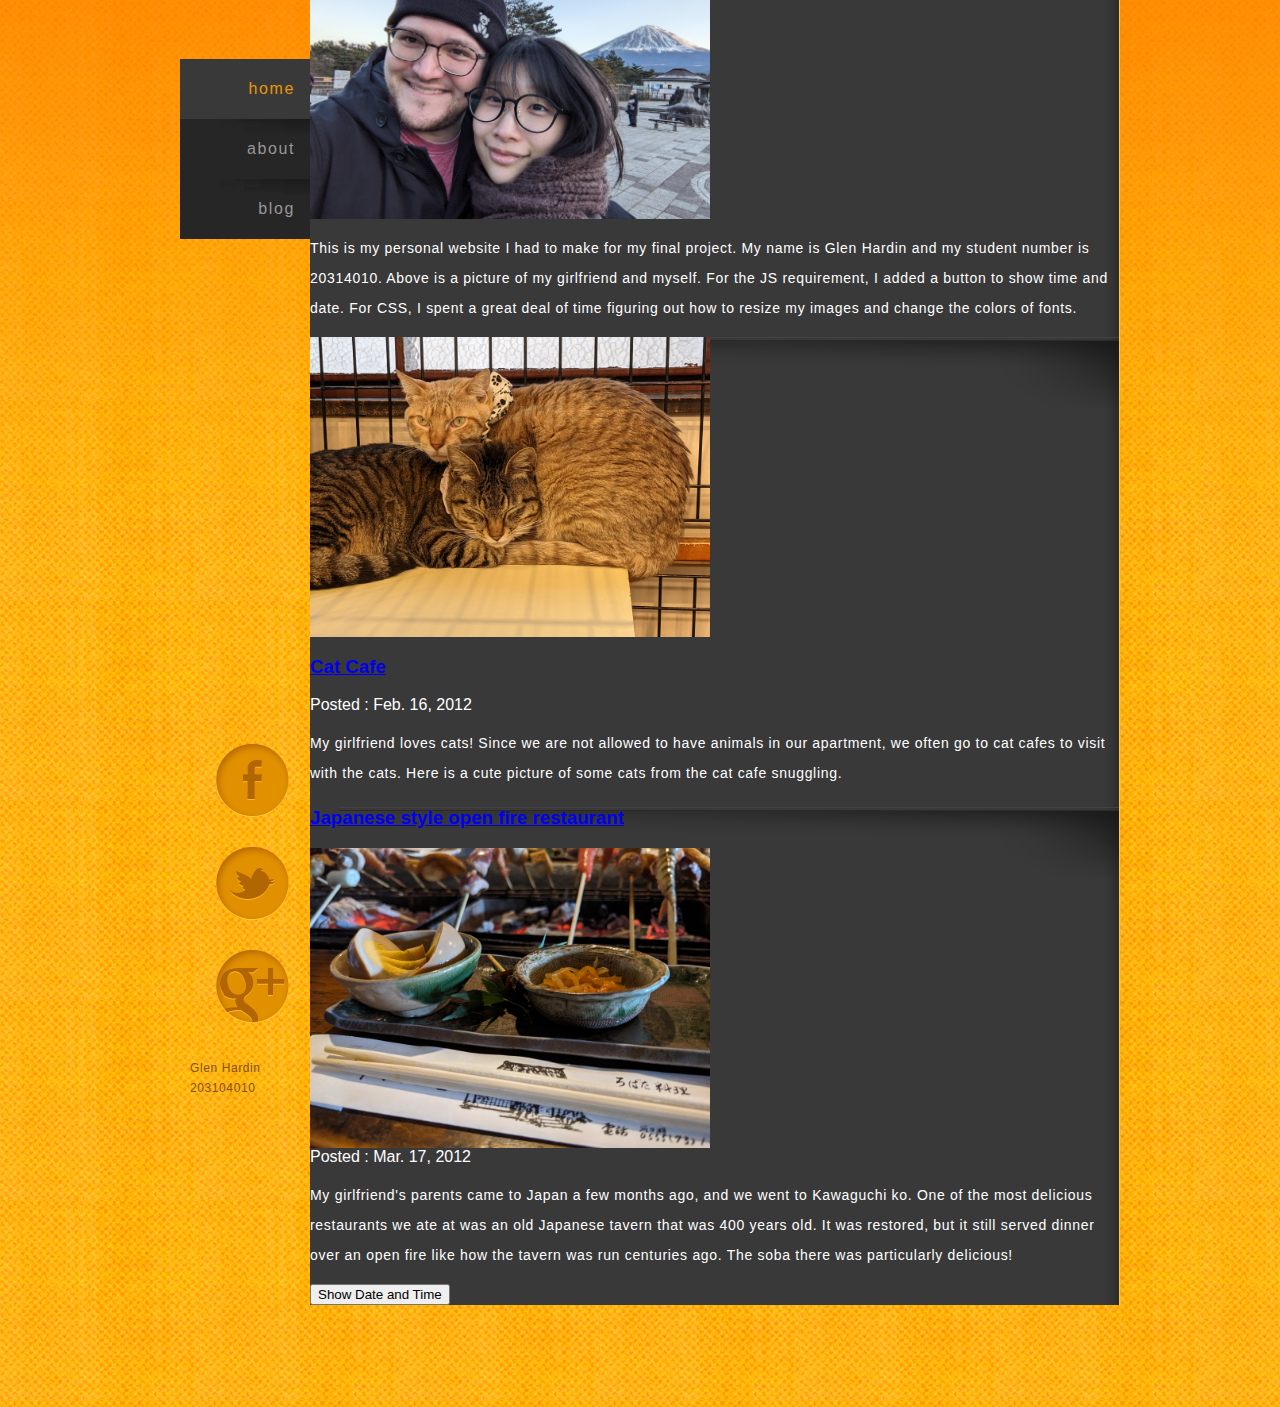
==== index.html @ 739bc6a3 "Update index.html" ====
<!DOCTYPE html>
<!-- Website template by freewebsitetemplates.com -->
<html>

<head>
    <meta charset="UTF-8">
    <title>Personal Website Template</title>
    <link rel="stylesheet" href="css/style.css" type="text/css">
    <script>
        function showDateTime() {
            var currentDate = new Date();
            alert("Current date and time: " + currentDate);
        }
    </script>
</head>

<body>
    <div class="background">
        <div class="page">
            <div class="logo">
                <span> <a href="index.html"><img src="images/logo.png" alt=""></a> </span>
            </div>
            <div class="sidebar">
                <ul>
                    <li class="selected">
                        <a href="index.html">home</a>
                    </li>
                    <li>
                        <a href="about.html">about</a>
                    </li>
                    <li>
                        <a href="blog.html">blog</a>
                    </li>
                </ul>
                <div class="connect">
                    <a href="http://freewebsitetemplates.com/go/facebook/" id="facebook">facebook</a>
                    <a href="http://freewebsitetemplates.com/go/twitter/" id="twitter">twitter</a>
                    <a href="http://freewebsitetemplates.com/go/googleplus/" id="googleplus">googleplus</a>
                </div>
                <p class="footnote">
                    Glen Hardin <br> 203104010
                </p>
            </div>
            <div class="body">
                <ul>
                    <li class="first">
                        <h3><a href="blog.html">Latest shots: practice mode</a></h3>
                        <span>Posted : Feb. 14, 2012</span> <a href="blog.html"><img src="images/girl.jpg" class="resize-400px" alt=""></a>
                        <p>
                            This is my personal website I had to make for my final project. My name is Glen Hardin and my student number is 20314010. Above is a picture of my girlfriend and myself. For the JS requirement, I added a button to show time and date. For CSS, I spent a great deal of time figuring out how to resize my images and change the colors of fonts.
                        </p>
                    </li>
                    <li class="second">
                        <a href="blog.html"><img src="images/puppy.jpg" class="resize-400px" alt=""></a>
                        <h3><a href="blog.html">Cat Cafe</a></h3>
                        <span>Posted : Feb. 16, 2012</span>
                        <p>
                            My girlfriend loves cats! Since we are not allowed to have animals in our apartment, we often go to cat cafes to visit with the cats. Here is a cute picture of some cats from the cat cafe snuggling.
                        </p>
                    </li>
                    <li class="third">
                        <h3><a href="blog.html">Japanese style open fire restaurant</a></h3>
                        <a href=""><img src="images/grilled-pork.jpg" class="resize-400px" alt=""></a> <span>Posted : Mar. 17, 2012</span>
                        <p>
                            My girlfriend's parents came to Japan a few months ago, and we went to Kawaguchi ko. One of the most delicious restaurants we ate at was an old Japanese tavern that was 400 years old. It was restored, but it still served dinner over an open fire like how the tavern was run centuries ago. The soba there was particularly delicious!
                        </p>
                    </li>
                </ul>
                
                <button onclick="showDateTime()">Show Date and Time</button>
                
            </div>
        </div>
    </div>
</body>

</html>
---- css/style.css ----
/* Website template by freewebsitetemplates.com */
/*------------------------- Layout styles ------------------------*/

body {
    background: url(../images/bg-body.jpg);
    margin: 0;
    font-family: Arial, Helvetica, sans-serif;
    color: #fff; /* Change color to white */
}

a {
    outline: none;
}

a img {
    border: 0;
    display: block;
}

.resize-400px {
    max-width: 400px;
    height: auto;
}

.background {
    background: url(../images/bg-background.png) repeat-x left top;
}

.page {
    width: 960px;
    margin: 0 auto;
    position: relative;
    overflow: hidden;
    padding: 0 0 102px 0;
}

p {
    font-size: 14px;
    line-height: 30px;
    letter-spacing: 0.05em;
    color: #fff; /* Change color to white */
}

p a {
    color: #BFBFBF;
}

p a:hover {
    color: #d8d6bd;
}

/*------------------------- Sidebar ------------------------*/

.sidebar {
    float: left;
    margin: 59px 0 0;
    overflow: hidden;
    padding: 0 0 28px 20px;
    position: relative;
    width: 130px;
}

.sidebar ul {
    list-style: none;
    padding: 0;
    margin: 0;
}

.sidebar ul li.selected {
    background: url(../images/bg-nav-selected.jpg) no-repeat;
}

.sidebar ul li {
    background: url(../images/bg-nav.jpg) no-repeat;
    width: 130px;
    height: 60px;
    text-align: right;
}

.sidebar ul li a {
    font-family: Arial, Helvetica, sans-serif;
    color: #989898;
    font-size: 16px;
    text-decoration: none;
    line-height: 60px;
    letter-spacing: 0.1em;
    height: 60px;
    width: 115px;
    display: block;
    padding: 0 15px 0 0;
}

.sidebar ul li.selected a {
    color: #ec9701;
    font-family: Tahoma, Verdana, Segoe, sans-serif;
}

.sidebar ul li.selected a:hover {
    color: #ec9701;
}

.sidebar ul li a:hover {
    color: #fff;
}

.connect {
    margin: 505px 0 0;
}

.connect a {
    height: 73px;
    width: 73px;
    display: block;
    text-indent: -99999px;
    margin: 0 0 30px 36px;
}

.connect a#facebook {
    background: url(../images/icons.png) no-repeat 0 0;
}

.connect a#facebook:hover {
    background: url(../images/icons.png) no-repeat 0 -225px;
}

.connect a#twitter {
    background: url(../images/icons.png) no-repeat 0 -75px;
}

.connect a#twitter:hover {
    background: url(../images/icons.png) no-repeat 0 -300px;
}

.connect a#googleplus {
    background: url(../images/icons.png) no-repeat 0 -150px;
}

.connect a#googleplus:hover {
    background: url(../images/icons.png) no-repeat 0 -375px;
}

.sidebar p.footnote {
    font-family: Arial, Helvetica, sans-serif;
    color: #84500d;
    line-height: 20px;
    margin: 35px 0 0 10px;
    font-size: 12px;
}

/*------------------------- Body ------------------------*/

.body {
    float: left;
    width: 809px;
    border-width: 1px;
    border-style: none solid none none;
    border-color: #fec848;
    background: url(../images/bg-content.jpg) repeat-y;
    margin: -171px 0 0;
    min-height: 1289px;
}

.body ul {
    list-style: none;
    padding: 0;
    margin: 0;
}

.body ul li p {
}

.body ul li {
    background: url(../images/separator.jpg) no-repeat right top;
}

.body ul li.first {
    background: url(../images/bg-first-separator.jpg) no-repeat left top;
}

.body ul li.first h3 {
    margin: 0 0 0 30px;
    padding: 44px 0 0;
}

.body ul li.first h3 a {
    font-family: Georgia, "Times New Roman", Times, serif;
    font-size: 25px;
    color: #ff8a00;
    text-decoration: none;
    font-weight: normal;
    line-height:
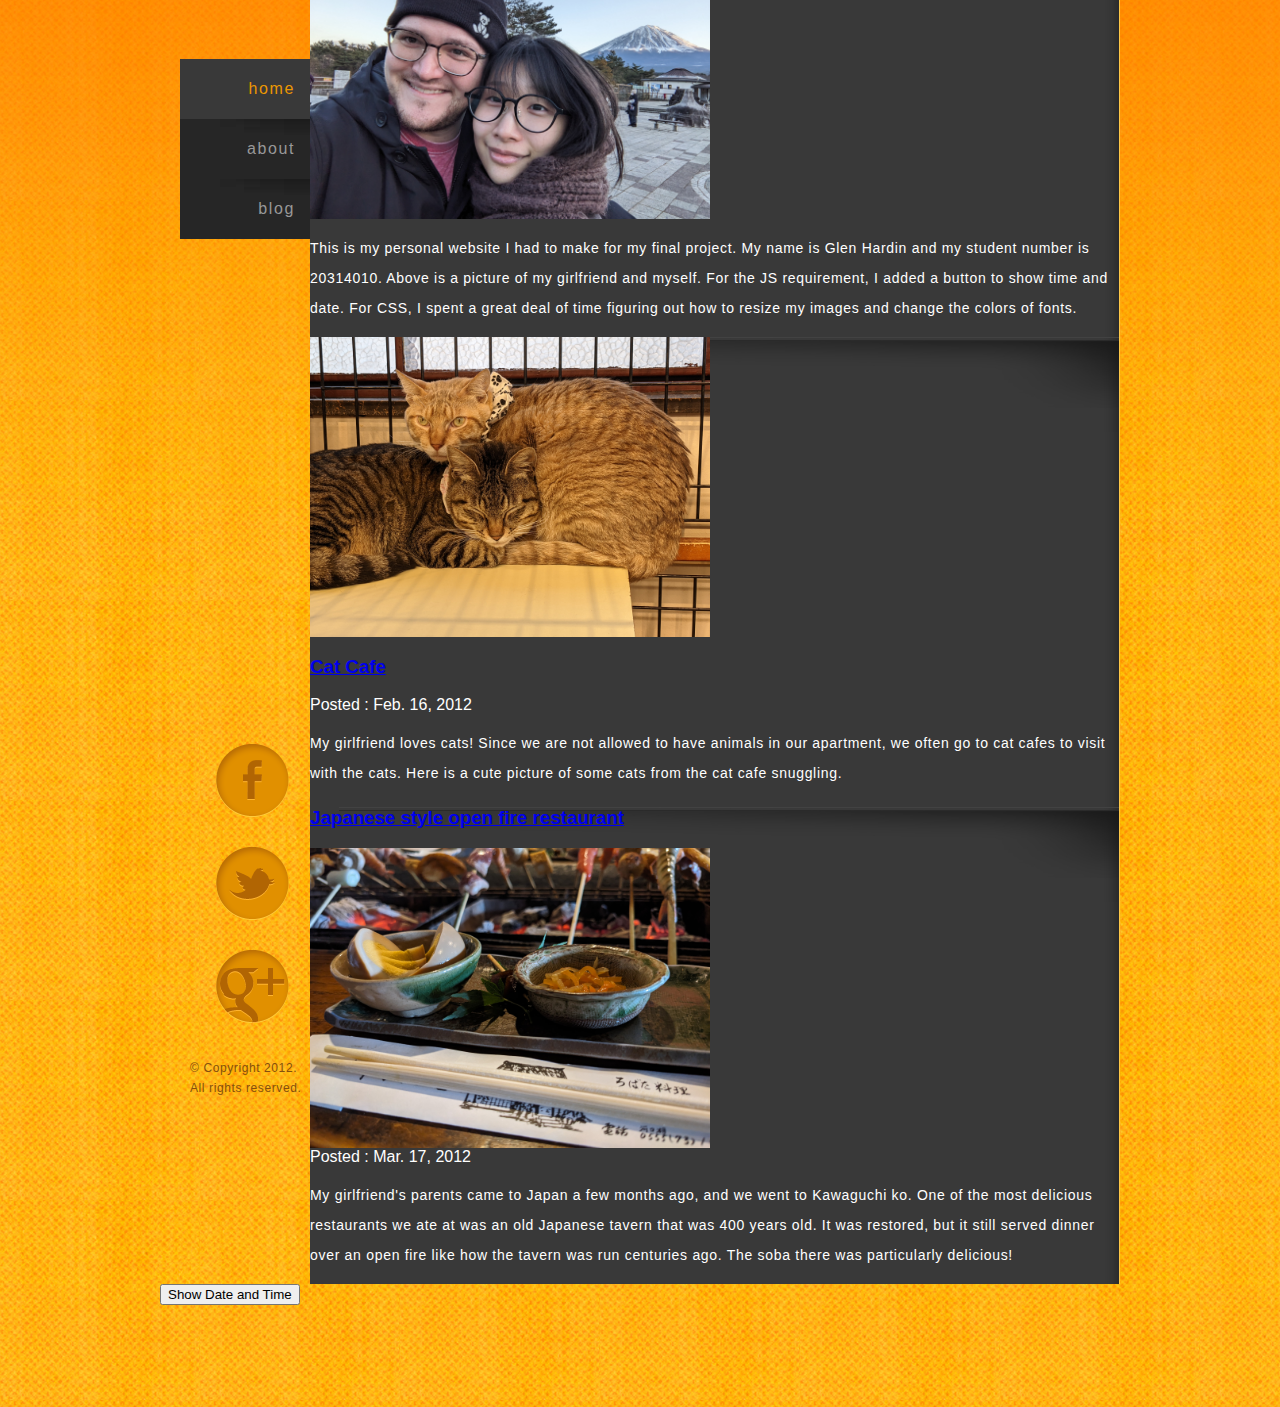
==== commit c7b2d5ec: "Update index.html" ====
--- a/index.html
+++ b/index.html
@@ -38,7 +38,7 @@
                     <a href="http://freewebsitetemplates.com/go/googleplus/" id="googleplus">googleplus</a>
                 </div>
                 <p class="footnote">
-                    Glen Hardin <br> 203104010
+                    &#169; Copyright 2012. <br> All rights reserved.
                 </p>
             </div>
             <div class="body">
@@ -66,10 +66,10 @@
                         </p>
                     </li>
                 </ul>
-                
-                <button onclick="showDateTime()">Show Date and Time</button>
-                
             </div>
+            
+            <button onclick="showDateTime()">Show Date and Time</button>
+            
         </div>
     </div>
 </body>
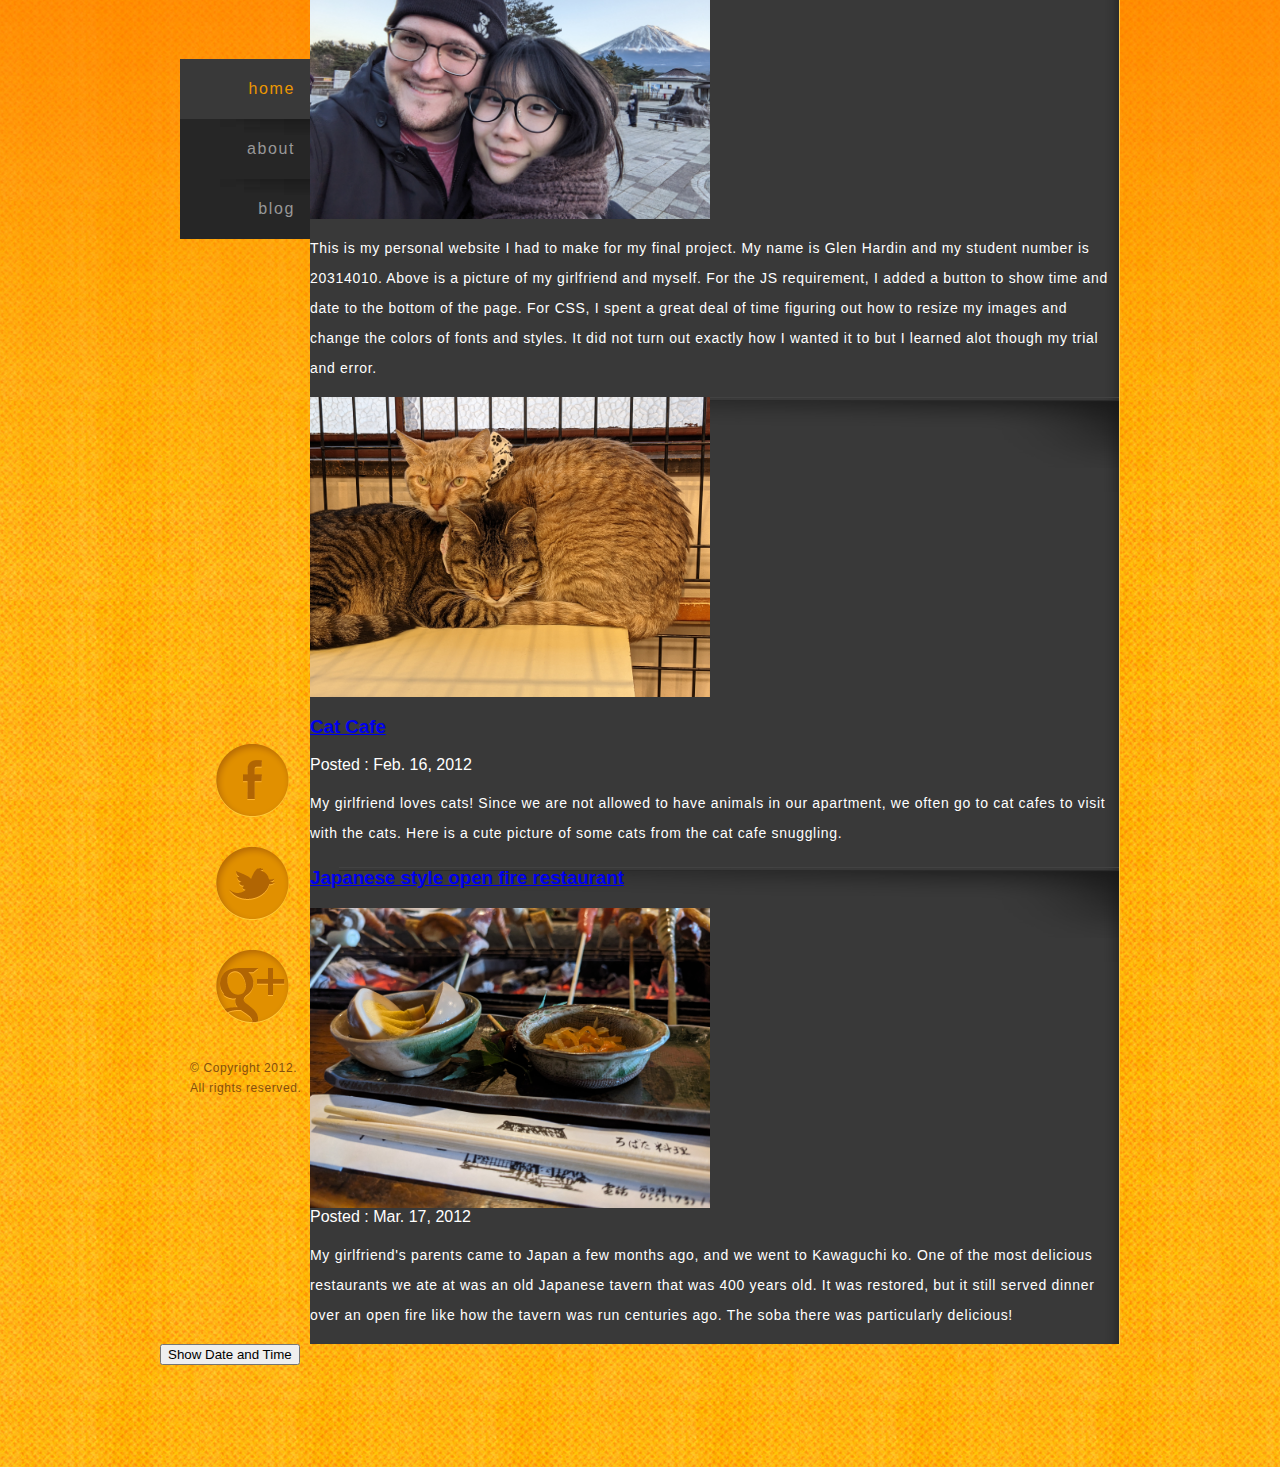
==== commit 86ae54ab: "Update index.html" ====
--- a/index.html
+++ b/index.html
@@ -11,6 +11,13 @@
             var currentDate = new Date();
             alert("Current date and time: " + currentDate);
         }
+         
+        function showWelcomeMessage() {
+            alert("Welcome to my website Proffesor, I hope you had a good holiday!");
+        }
+
+        
+        window.onload = showWelcomeMessage;
     </script>
 </head>
 
@@ -47,7 +54,7 @@
                         <h3><a href="blog.html">Latest shots: practice mode</a></h3>
                         <span>Posted : Feb. 14, 2012</span> <a href="blog.html"><img src="images/girl.jpg" class="resize-400px" alt=""></a>
                         <p>
-                            This is my personal website I had to make for my final project. My name is Glen Hardin and my student number is 20314010. Above is a picture of my girlfriend and myself. For the JS requirement, I added a button to show time and date. For CSS, I spent a great deal of time figuring out how to resize my images and change the colors of fonts.
+                            This is my personal website I had to make for my final project. My name is Glen Hardin and my student number is 20314010. Above is a picture of my girlfriend and myself. For the JS requirement, I added a button to show time and date to the bottom of the page. For CSS, I spent a great deal of time figuring out how to resize my images and change the colors of fonts and styles. It did not turn out exactly how I wanted it to but I learned alot though my trial and error.
                         </p>
                     </li>
                     <li class="second">
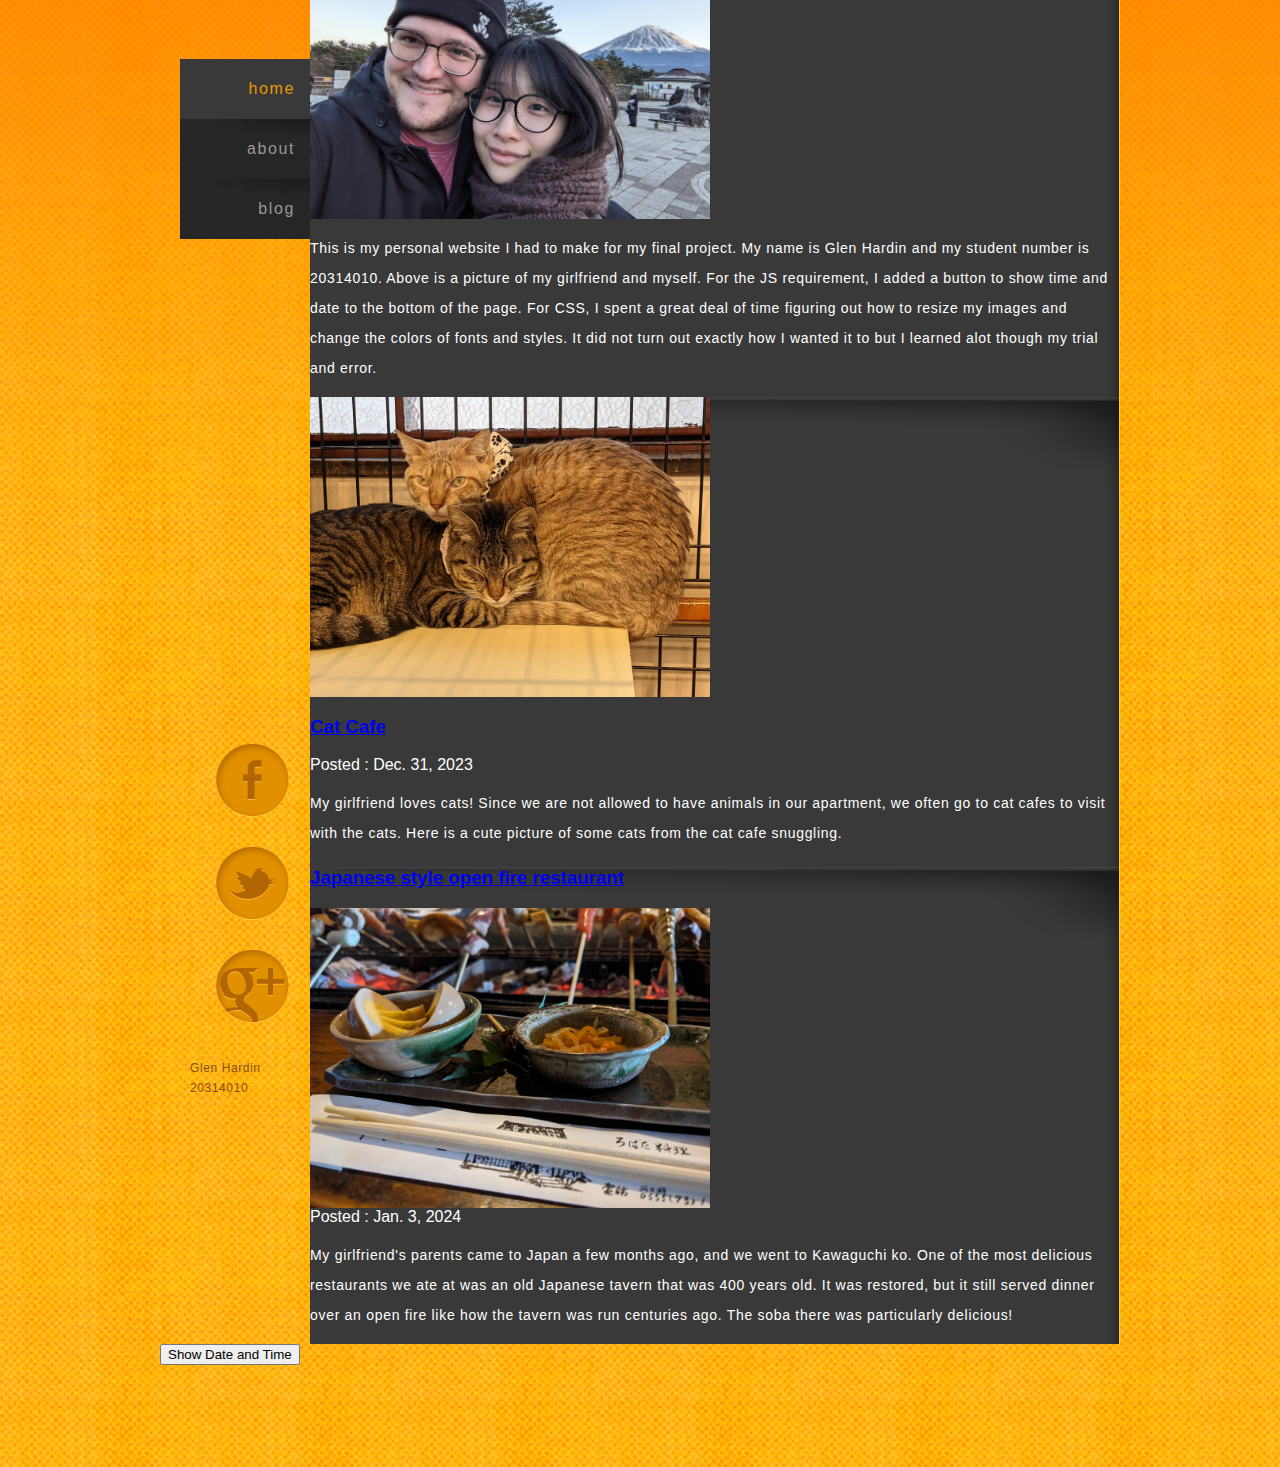
==== commit 03d31f87: "Update index.html" ====
--- a/index.html
+++ b/index.html
@@ -45,14 +45,14 @@
                     <a href="http://freewebsitetemplates.com/go/googleplus/" id="googleplus">googleplus</a>
                 </div>
                 <p class="footnote">
-                    &#169; Copyright 2012. <br> All rights reserved.
+                    Glen Hardin <br> 20314010
                 </p>
             </div>
             <div class="body">
                 <ul>
                     <li class="first">
                         <h3><a href="blog.html">Latest shots: practice mode</a></h3>
-                        <span>Posted : Feb. 14, 2012</span> <a href="blog.html"><img src="images/girl.jpg" class="resize-400px" alt=""></a>
+                        <span>Posted : Dec. 27, 2023</span> <a href="blog.html"><img src="images/girl.jpg" class="resize-400px" alt=""></a>
                         <p>
                             This is my personal website I had to make for my final project. My name is Glen Hardin and my student number is 20314010. Above is a picture of my girlfriend and myself. For the JS requirement, I added a button to show time and date to the bottom of the page. For CSS, I spent a great deal of time figuring out how to resize my images and change the colors of fonts and styles. It did not turn out exactly how I wanted it to but I learned alot though my trial and error.
                         </p>
@@ -60,14 +60,14 @@
                     <li class="second">
                         <a href="blog.html"><img src="images/puppy.jpg" class="resize-400px" alt=""></a>
                         <h3><a href="blog.html">Cat Cafe</a></h3>
-                        <span>Posted : Feb. 16, 2012</span>
+                        <span>Posted : Dec. 31, 2023</span>
                         <p>
                             My girlfriend loves cats! Since we are not allowed to have animals in our apartment, we often go to cat cafes to visit with the cats. Here is a cute picture of some cats from the cat cafe snuggling.
                         </p>
                     </li>
                     <li class="third">
                         <h3><a href="blog.html">Japanese style open fire restaurant</a></h3>
-                        <a href=""><img src="images/grilled-pork.jpg" class="resize-400px" alt=""></a> <span>Posted : Mar. 17, 2012</span>
+                        <a href=""><img src="images/grilled-pork.jpg" class="resize-400px" alt=""></a> <span>Posted : Jan. 3, 2024</span>
                         <p>
                             My girlfriend's parents came to Japan a few months ago, and we went to Kawaguchi ko. One of the most delicious restaurants we ate at was an old Japanese tavern that was 400 years old. It was restored, but it still served dinner over an open fire like how the tavern was run centuries ago. The soba there was particularly delicious!
                         </p>
--- a/css/style.css
+++ b/css/style.css
@@ -5,7 +5,7 @@
     background: url(../images/bg-body.jpg);
     margin: 0;
     font-family: Arial, Helvetica, sans-serif;
-    color: #fff; /* Change color to white */
+    color: #fff; 
 }
 
 a {
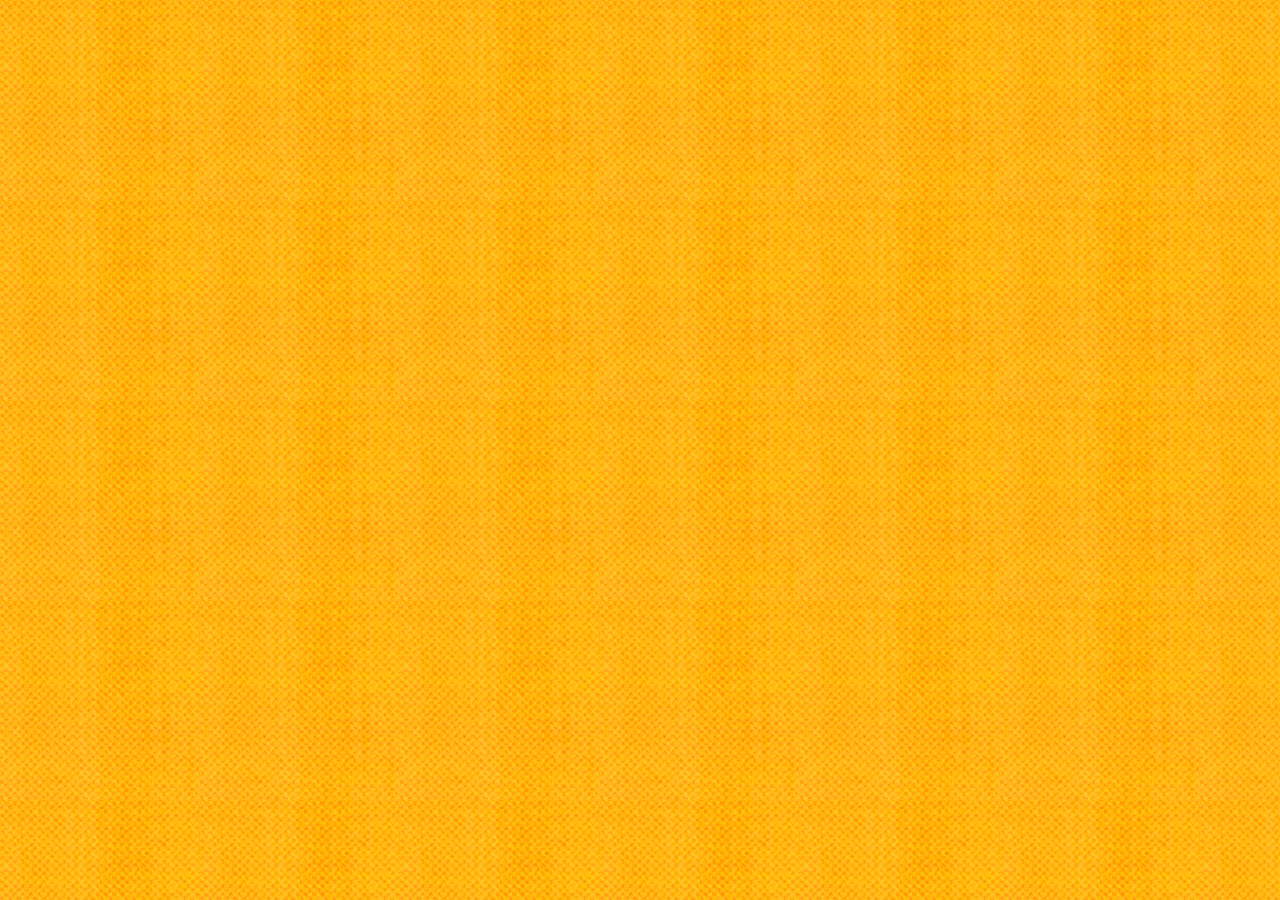
==== commit 7dd41943: "Update index.html" ====
--- a/index.html
+++ b/index.html
@@ -6,6 +6,10 @@
     <meta charset="UTF-8">
     <title>Personal Website Template</title>
     <link rel="stylesheet" href="css/style.css" type="text/css">
+    <style>
+        body {
+            margin-top: 20px; 
+        }
     <script>
         function showDateTime() {
             var currentDate = new Date();
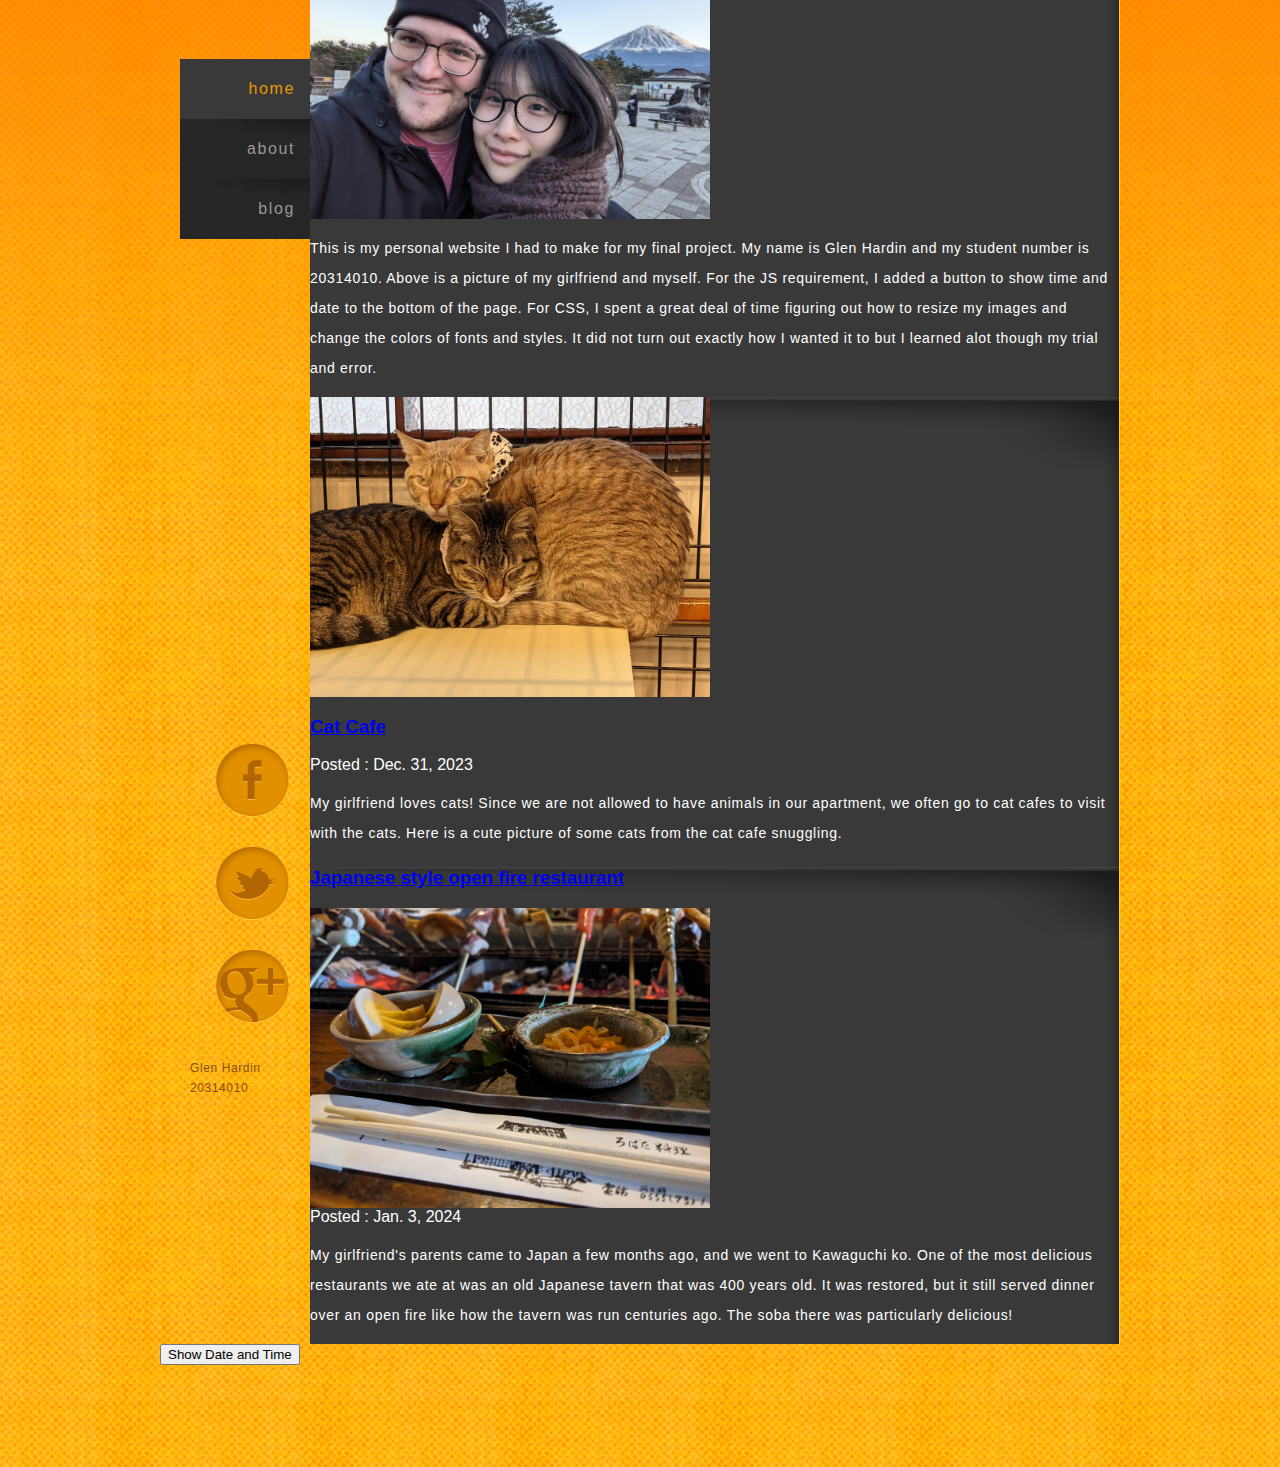
==== commit e85da0fd: "Update index.html" ====
--- a/index.html
+++ b/index.html
@@ -6,10 +6,6 @@
     <meta charset="UTF-8">
     <title>Personal Website Template</title>
     <link rel="stylesheet" href="css/style.css" type="text/css">
-    <style>
-        body {
-            margin-top: 20px; 
-        }
     <script>
         function showDateTime() {
             var currentDate = new Date();
